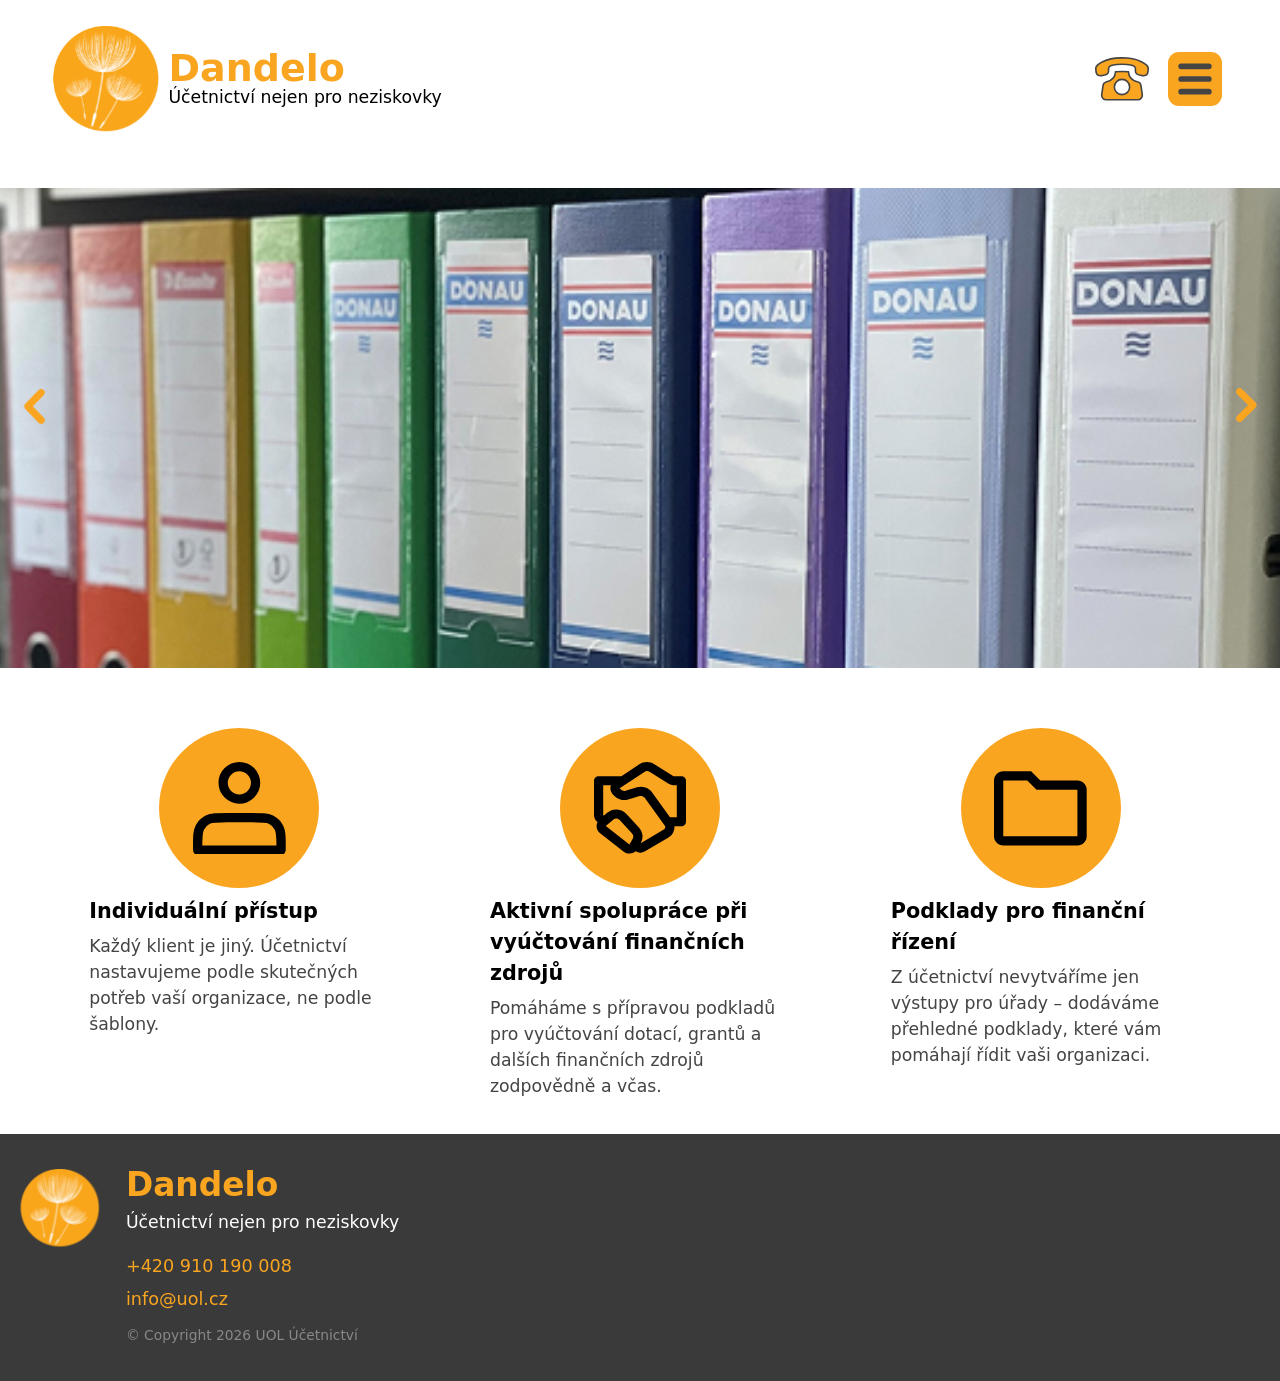
==== index.html @ 96628b31 "c" ====
<!DOCTYPE html>
<html lang="cs">

<head>
    <meta charset="UTF-8">
    <meta name="viewport" content="width=device-width, initial-scale=1.0">
    <title>Úvod | Dandelo</title>
    <link rel="icon" href="imige/dandelo V1 zluta RGB 1.svg" type="image/svg+xml">
    <link rel="stylesheet" href="https://cdn.jsdelivr.net/npm/swiper@11/swiper-bundle.min.css">
    <link rel="stylesheet" href="main.css">
</head>

<body>
    <header>
        <div class="hlavicka-vnitrni">
            <a class="logo-odkaz" href="index.html">
                <img src="imige/dandelo V1 zluta RGB 1.svg" class="logo" alt="Logo Dandelo" width="100" height="100">
                <div class="nazev-firmy">
                    <p class="nazev-hlavni">Dandelo</p>
                    <p>Účetnictví nejen pro neziskovky</p>
                </div>
            </a>
            <div class="hlavicka-ikony">
                <a href="kontakty.html">
                    <img class="ikona-btn" src="imige/telefon.svg" alt="Kontakt – telefon" width="55" height="55">
                </a>
                <button class="hamburger" id="menuBtn" aria-label="Otevřít menu">
                    <img class="ikona-btn" src="imige/Hamburger menu.svg" alt="" width="55" height="55">
                </button>
            </div>
        </div>
        <nav>
            <menu class="menu" id="menu">
                <li><a href="index.html">Úvod</a></li>
                <li><a href="o-nas.html">O nás</a></li>
                <li><a href="klienti.html">Klienti</a></li>
                <li><a href="kontakty.html">Kontakt</a></li>
            </menu>
        </nav>
    </header>

    <main>
        <h1 class="skryty">Dandelo – účetnictví pro neziskovky a firmy</h1>

        <div class="slider-obal">
            <div class="swiper">
                <div class="swiper-wrapper">
                    <div class="swiper-slide">
                        <img src="imige/Swiper/image_1.png" alt="Kancelář Dandelo" width="1200" height="600">
                    </div>
                    <div class="swiper-slide">
                        <img src="imige/Swiper/image_2.png" alt="Tým Dandelo při práci" width="1200" height="600">
                    </div>
                </div>
                <div class="swiper-button-prev">
                    <img src="imige/Swiper/Vector(10).svg" alt="Předchozí snímek" width="34" height="34">
                </div>
                <div class="swiper-button-next">
                    <img src="imige/Swiper/Vector(10).svg" alt="Další snímek" width="34" height="34">
                </div>
            </div>
        </div>

        <div class="cards">
            <div class="card">
                <div class="karta-ikona">
                    <svg width="179" height="179" viewBox="0 0 179 179" fill="none" xmlns="http://www.w3.org/2000/svg" aria-hidden="true">
                        <path d="M89.4445 71.5556C93.5556 71.5556 97.6264 70.7458 101.425 69.1726C105.223 67.5993 108.674 65.2934 111.581 62.3864C114.488 59.4794 116.794 56.0283 118.367 52.2301C119.94 48.432 120.75 44.3611 120.75 40.25C120.75 36.1389 119.94 32.0681 118.367 28.2699C116.794 24.4717 114.488 21.0206 111.581 18.1136C108.674 15.2067 105.223 12.9007 101.425 11.3275C97.6264 9.7542 93.5556 8.94446 89.4445 8.94446C81.1417 8.94446 73.179 12.2427 67.3081 18.1136C61.4372 23.9846 58.1389 31.9473 58.1389 40.25C58.1389 48.5528 61.4372 56.5155 67.3081 62.3864C73.179 68.2573 81.1417 71.5556 89.4445 71.5556ZM8.94446 164.578V169.944H169.944V164.578C169.944 144.542 169.944 134.524 166.045 126.868C162.615 120.136 157.142 114.663 150.41 111.233C142.753 107.333 132.736 107.333 112.7 107.333H66.1889C46.1533 107.333 36.1356 107.333 28.4791 111.233C21.7474 114.663 16.2743 120.136 12.8442 126.868C8.94446 134.524 8.94446 144.542 8.94446 164.578Z" stroke="black" stroke-width="17.8889" stroke-linecap="round" stroke-linejoin="round"/>
                    </svg>
                </div>
                <div>
                    <p>Individuální přístup</p>
                    <p>Každý klient je jiný. Účetnictví nastavujeme podle skutečných potřeb vaší organizace, ne podle šablony.</p>
                </div>
            </div>

            <div class="card">
                <div class="karta-ikona">
                    <img src="imige/potreseni_rukou.svg" alt="" width="114" height="114" aria-hidden="true">
                </div>
                <div>
                    <p>Aktivní spolupráce při vyúčtování finančních zdrojů</p>
                    <p>Pomáháme s přípravou podkladů pro vyúčtování dotací, grantů a dalších finančních zdrojů zodpovědně a včas.</p>
                </div>
            </div>

            <div class="card">
                <div class="karta-ikona">
                    <svg width="194" height="155" viewBox="0 0 194 155" fill="none" xmlns="http://www.w3.org/2000/svg" aria-hidden="true">
                        <path d="M19.375 155C14.0469 155 9.48729 153.104 5.69625 149.313C1.90521 145.522 0.00645833 140.96 0 135.625V19.375C0 14.0469 1.89875 9.48729 5.69625 5.69625C9.49375 1.90521 14.0533 0.00645833 19.375 0H77.5L96.875 19.375H174.375C179.703 19.375 184.266 21.2737 188.063 25.0712C191.861 28.8687 193.756 33.4283 193.75 38.75V135.625C193.75 140.953 191.854 145.516 188.063 149.313C184.272 153.111 179.71 155.006 174.375 155H19.375ZM19.375 135.625H174.375V38.75H88.8828L69.5078 19.375H19.375V135.625Z" fill="black"/>
                    </svg>
                </div>
                <div>
                    <p>Podklady pro finanční řízení</p>
                    <p>Z účetnictví nevytváříme jen výstupy pro úřady – dodáváme přehledné podklady, které vám pomáhají řídit vaši organizaci.</p>
                </div>
            </div>
        </div>
    </main>

    <footer>
        <div class="pata-vnitrni">
            <div class="pata-logo">
                <img src="imige/dandelo V1 zluta RGB 1.svg" alt="Logo Dandelo" width="120" height="120">
            </div>
            <div class="pata-info">
                <h3>Dandelo</h3>
                <p class="pata-podnadpis">Účetnictví nejen pro neziskovky</p>
                <div class="pata-kontakt">
                    <a href="tel:+420910190008">+420 910 190 008</a>
                    <a href="mailto:info@uol.cz">info@uol.cz</a>
                </div>
                <p class="pata-copyright">© Copyright 2026 UOL Účetnictví</p>
            </div>
        </div>
    </footer>

    <script src="https://cdn.jsdelivr.net/npm/swiper@11/swiper-bundle.min.js"></script>
    <script src="main.js"></script>
</body>

</html>
---- main.css ----
*, *::before, *::after {
    box-sizing: inherit;
}

html {
    box-sizing: content-box;
}

body {
    margin: 0;
    min-height: 100vh;
    display: flex;
    flex-direction: column;
}

img, svg {
    display: block;
    max-width: 100%;
}

h1, h2, h3, h4, p, ul, ol, figure, blockquote {
    margin: 0;
    padding: 0;
}

ul, ol {
    list-style: none;
}

a {
    text-decoration: none;
    color: inherit;
}

button {
    cursor: pointer;
    border: none;
    background: none;
    font: inherit;
}

:root {
    --oranzova: #FAA520;
    --oranzova-tmavsi: #e09418;
    --tmave-seda: #444;
    --cerna: #000;
    --bila: #fff;
}

html {
    font-family: system-ui, sans-serif;
    font-size: 1rem;
    line-height: 1.5;
}

main {
    flex: 1;
    padding-inline: 2rem;
}

header {
    padding: 0.75rem 1rem;
    background-color: var(--bila);
}

.hlavicka-vnitrni {
    display: flex;
    justify-content: space-between;
    align-items: center;
    gap: 1rem;
}

.logo-odkaz {
    display: flex;
    align-items: center;
    gap: 0.5rem;
}

.hlavicka-ikony {
    display: flex;
    align-items: center;
    gap: 0.75rem;
    flex-shrink: 0;
}

.hlavicka-ikony a {
    display: inline-block;
}

nav .menu {
    display: flex;
    flex-direction: column;
    list-style: none;
    padding: 0;
    background-color: var(--oranzova);
    margin-top: 0.75rem;
    border-radius: 0.5rem;
    overflow: hidden;
    max-height: 0;
    opacity: 0;
    transition: max-height 0.35s ease, opacity 0.3s ease;
}

nav .menu.otevrene {
    max-height: 300px;
    opacity: 1;
}

nav .menu li a {
    display: block;
    color: var(--bila);
    padding: 0.85rem 1.25rem;
    font-weight: bold;
    font-size: 1rem;
    border-bottom: 1px solid var(--oranzova-tmavsi);
    text-align: right;
    transition: background-color 0.2s;
}

nav .menu li:last-child a {
    border-bottom: none;
}

nav .menu li a:hover {
    background-color: var(--oranzova-tmavsi);
}

footer {
    background-color: #3a3a3a;
    padding: 2rem 1rem;
    margin-top: auto;
}

.pata-vnitrni {
    display: grid;
    grid-template-columns: 1fr;
    gap: 1.5rem;
    text-align: center;
    max-width: 1100px;
    margin: 0 auto;
}

@media (min-width: 640px) {
    .pata-vnitrni {
        grid-template-columns: auto 1fr;
        text-align: left;
    }
}

.logo {
    width: 55px;
    height: auto;
    flex-shrink: 0;
}

.nazev-firmy {
    color: var(--cerna);
}

.nazev-hlavni {
    color: var(--oranzova);
    font-weight: bold;
    font-size: 1.4rem;
    line-height: 1;
}

.nazev-firmy p:last-child {
    font-size: 0.7rem;
    line-height: 1.2;
}

.hamburger {
    display: flex;
    align-items: center;
    cursor: pointer;
}

.ikona-btn {
    width: 38px;
    height: auto;
}

.slider-obal {
    margin-bottom: 2.5rem;
    margin-inline: -2rem;
    overflow: hidden;
}

.swiper {
    position: relative;
    width: 100%;
    height: 220px;
    overflow: hidden;
}

.swiper-wrapper {
    display: flex;
    height: 100%;
}

.swiper-slide {
    flex-shrink: 0;
    width: 100%;
    height: 100%;
    overflow: hidden;
}

.swiper-slide img {
    width: 100%;
    height: 100%;
    object-fit: cover;
    display: block;
    margin: 0;
    padding: 0;
}

.swiper-button-prev,
.swiper-button-next {
    position: absolute;
    top: 50%;
    z-index: 10;
    padding: 0.4rem;
    cursor: pointer;
    transform: translateY(-50%);
}

.swiper-button-prev {
    left: 0.75rem;
    transform: translateY(-50%) rotateZ(180deg);
}

.swiper-button-next {
    right: 0.75rem;
}

.swiper-button-prev::after,
.swiper-button-next::after {
    display: none;
}

.swiper-button-prev img,
.swiper-button-next img {
    width: 22px;
    height: auto;
    display: block;
}

.swiper-pagination {
    display: none;
}

.cards {
    display: grid;
    grid-template-columns: 1fr;
    gap: 1.5rem;
    padding: 1rem;
    max-width: 1100px;
    margin: 0 auto;
}

.card {
    display: flex;
    flex-direction: column;
    align-items: center;
}

.karta-ikona {
    width: 120px;
    height: 120px;
    background-color: var(--oranzova);
    border-radius: 50%;
    display: flex;
    align-items: center;
    justify-content: center;
    margin-bottom: -0.75rem;
    position: relative;
    z-index: 2;
    flex-shrink: 0;
    animation: vyskoc 0.5s ease both;
}

.karta-ikona svg {
    width: 58%;
    height: 58%;
    object-fit: contain;
}

.karta-ikona img {
    width: 58%;
    height: 58%;
    object-fit: contain;
}

.card > div:last-child {
    padding: 1.2rem 1rem 1rem;
    max-width: 300px;
}

.card > div:last-child p:first-child {
    font-weight: 700;
    font-size: 1.05rem;
    margin-bottom: 0.4rem;
}

.card > div:last-child p:last-child {
    color: var(--tmave-seda);
    font-size: 0.95rem;
    line-height: 1.5;
}

.onas-sekce {
    display: grid;
    grid-template-columns: 1fr;
    gap: 2.5rem;
    padding: 2rem 1rem;
    max-width: 1100px;
    margin: 0 auto;
}

.onas-polozka {
    display: flex;
    flex-direction: column;
    align-items: center;
    text-align: center;
}

.onas-ikona {
    width: 130px;
    height: 130px;
    background-color: var(--oranzova);
    border-radius: 50%;
    display: flex;
    align-items: center;
    justify-content: center;
    margin-bottom: 1.25rem;
    flex-shrink: 0;
    transition: transform 0.35s ease;
}

.onas-ikona img {
    width: 62%;
    height: 62%;
    object-fit: contain;
}

.onas-polozka:hover .onas-ikona {
    transform: rotate(8deg) scale(1.07);
}

.onas-polozka h3 {
    font-size: 1.1rem;
    font-weight: 700;
    margin-bottom: 0.6rem;
    line-height: 1.35;
}

.onas-polozka h2 {
    font-size: 1.1rem;
    font-weight: 700;
    margin-bottom: 0.6rem;
    line-height: 1.35;
}

.onas-polozka p {
    color: var(--tmave-seda);
    font-size: 0.95rem;
    line-height: 1.6;
    max-width: 440px;
}

.kontakt-obal {
    padding: 2rem 1rem;
    max-width: 1100px;
    margin: 0 auto;
}

.kontakt-mriezka {
    display: grid;
    grid-template-columns: 1fr;
    gap: 2.5rem;
    margin-bottom: 4rem;
}

.kontakt-karta {
    display: flex;
    flex-direction: column;
    align-items: center;
    text-align: center;
    padding: 1.5rem 1rem;
}

.karta-foto img {
    width: 170px;
    height: 170px;
    object-fit: cover;
    margin-bottom: 1.25rem;
    border-radius: 50%;
}

.karta-text h2 {
    font-size: 1.25rem;
    font-weight: 700;
    margin-bottom: 0.3rem;
}

.karta-pozice {
    color: var(--tmave-seda);
    font-size: 0.95rem;
    font-weight: 600;
    margin-bottom: 1rem;
}

.karta-kontakt {
    display: flex;
    flex-direction: column;
    gap: 0.5rem;
}

.karta-kontakt a {
    display: inline-block;
    font-size: 1rem;
    word-break: break-word;
    color: var(--cerna);
}

.karta-kontakt a:hover {
    color: var(--oranzova);
}

.formular-sekce {
    max-width: 640px;
    margin: 0 auto;
    padding: 0 0.5rem;
}

.formular-sekce h2 {
    font-size: 1.5rem;
    font-weight: 700;
    margin-bottom: 1.5rem;
    text-align: center;
}

.formular {
    display: grid;
    gap: 1.25rem;
}

.formular label {
    display: block;
    font-size: 0.95rem;
    font-weight: 600;
    color: var(--tmave-seda);
    margin-bottom: 0.35rem;
}

.formular input,
.formular textarea {
    padding: 0.85rem 1rem;
    border: 1px solid #ccc;
    border-radius: 4px;
    font-size: 1rem;
    font-family: inherit;
    background-color: #fafafa;
    display: block;
    min-width: 0;
    width: 100%;
}

.formular input:focus,
.formular textarea:focus {
    outline: 2px solid var(--oranzova);
    border-color: var(--oranzova);
}

.formular textarea {
    height: 150px;
    resize: vertical;
}

.formular .btn-odeslat {
    display: inline-block;
    background-color: var(--oranzova);
    color: var(--bila);
    padding: 0.9rem 2.25rem;
    font-size: 1.05rem;
    font-weight: bold;
    border-radius: 4px;
    border: none;
    cursor: pointer;
    transition: background-color 0.2s;
}

.formular .btn-odeslat:hover {
    background-color: var(--oranzova-tmavsi);
}

.pata-logo img {
    width: 80px;
    height: auto;
    margin: 0 auto;
}

@media (min-width: 640px) {
    .pata-logo img {
        margin: 0;
    }
}

.pata-info h3 {
    color: var(--oranzova);
    font-size: 1.6rem;
    font-weight: bold;
    line-height: 1;
}

.pata-podnadpis {
    color: var(--bila);
    font-size: 0.9rem;
    margin: 0.5rem 0 1rem;
}

.pata-kontakt {
    display: flex;
    flex-direction: column;
    gap: 0.35rem;
    margin-bottom: 0.75rem;
}

.pata-kontakt a {
    display: inline-block;
    color: var(--oranzova);
    font-size: 0.95rem;
    font-weight: 500;
}

.pata-kontakt a:hover {
    opacity: 0.8;
}

.pata-copyright {
    color: #888;
    font-size: 0.8rem;
}

.chyba-obal {
    min-height: 100%;
    display: flex;
    align-items: center;
    justify-content: center;
}

.chyba-box {
    background-color: var(--oranzova);
    display: flex;
    align-items: center;
    justify-content: center;
    padding: 4rem 2rem;
    width: 100%;
    min-height: 100%;
}

.chyba-kod {
    color: var(--bila);
    font-size: clamp(3rem, 15vw, 8rem);
    font-weight: 700;
    line-height: 1;
}

@media (min-width: 480px) {
    .logo { width: 70px; }
    .nazev-hlavni { font-size: 1.8rem; }
    .nazev-firmy p:last-child { font-size: 0.85rem; }
    .ikona-btn { width: 46px; }
    .swiper { height: 280px; }
}

@media (min-width: 700px) {
    header { padding: 1.25rem 2rem; }
    .logo { width: 90px; }
    .nazev-hlavni { font-size: 2.2rem; }
    .nazev-firmy p:last-child { font-size: 1rem; }
    .swiper { height: 360px; }
    .cards { grid-template-columns: repeat(auto-fit, minmax(240px, 1fr)); }
    .karta-ikona { width: 140px; height: 140px; }
    .onas-sekce { grid-template-columns: repeat(3, 1fr); }
    .onas-ikona { width: 150px; height: 150px; }
    .kontakt-mriezka { grid-template-columns: repeat(3, 1fr); gap: 1.5rem; }
    .karta-foto img { width: 150px; height: 150px; }
}

@media (min-width: 1000px) {
    html { font-size: 1.08rem; }
    header { padding: 1.5rem 3rem; }
    .logo { width: 108px; }
    .ikona-btn { width: 54px; }
    nav .menu li a { font-size: 1.1rem; padding: 1rem 1.35rem; }
    .swiper { height: 480px; }
    .cards, .onas-sekce, .kontakt-obal, .pata-vnitrni { max-width: 1240px; }
    .karta-ikona { width: 160px; height: 160px; }
    .onas-ikona { width: 170px; height: 170px; }
    .onas-polozka h2 { font-size: 1.25rem; }
    .onas-polozka p { font-size: 1.02rem; }
    .card > div:last-child p:first-child { font-size: 1.2rem; }
    .card > div:last-child p:last-child { font-size: 1rem; }
    .pata-info h3 { font-size: 1.9rem; }
    .pata-podnadpis { font-size: 1rem; }
    .pata-kontakt a { font-size: 1.02rem; }
}

@keyframes vyskoc {
    from { opacity: 0; transform: translateY(20px); }
    to { opacity: 1; transform: translateY(0); }
}

.card:nth-child(1) .karta-ikona { animation-delay: 0.05s; }
.card:nth-child(2) .karta-ikona { animation-delay: 0.15s; }
.card:nth-child(3) .karta-ikona { animation-delay: 0.25s; }

.skryty {
    position: absolute;
    width: 1px;
    height: 1px;
    padding: 0;
    margin: -1px;
    overflow: hidden;
    clip: rect(0,0,0,0);
    white-space: nowrap;
    border: 0;
}
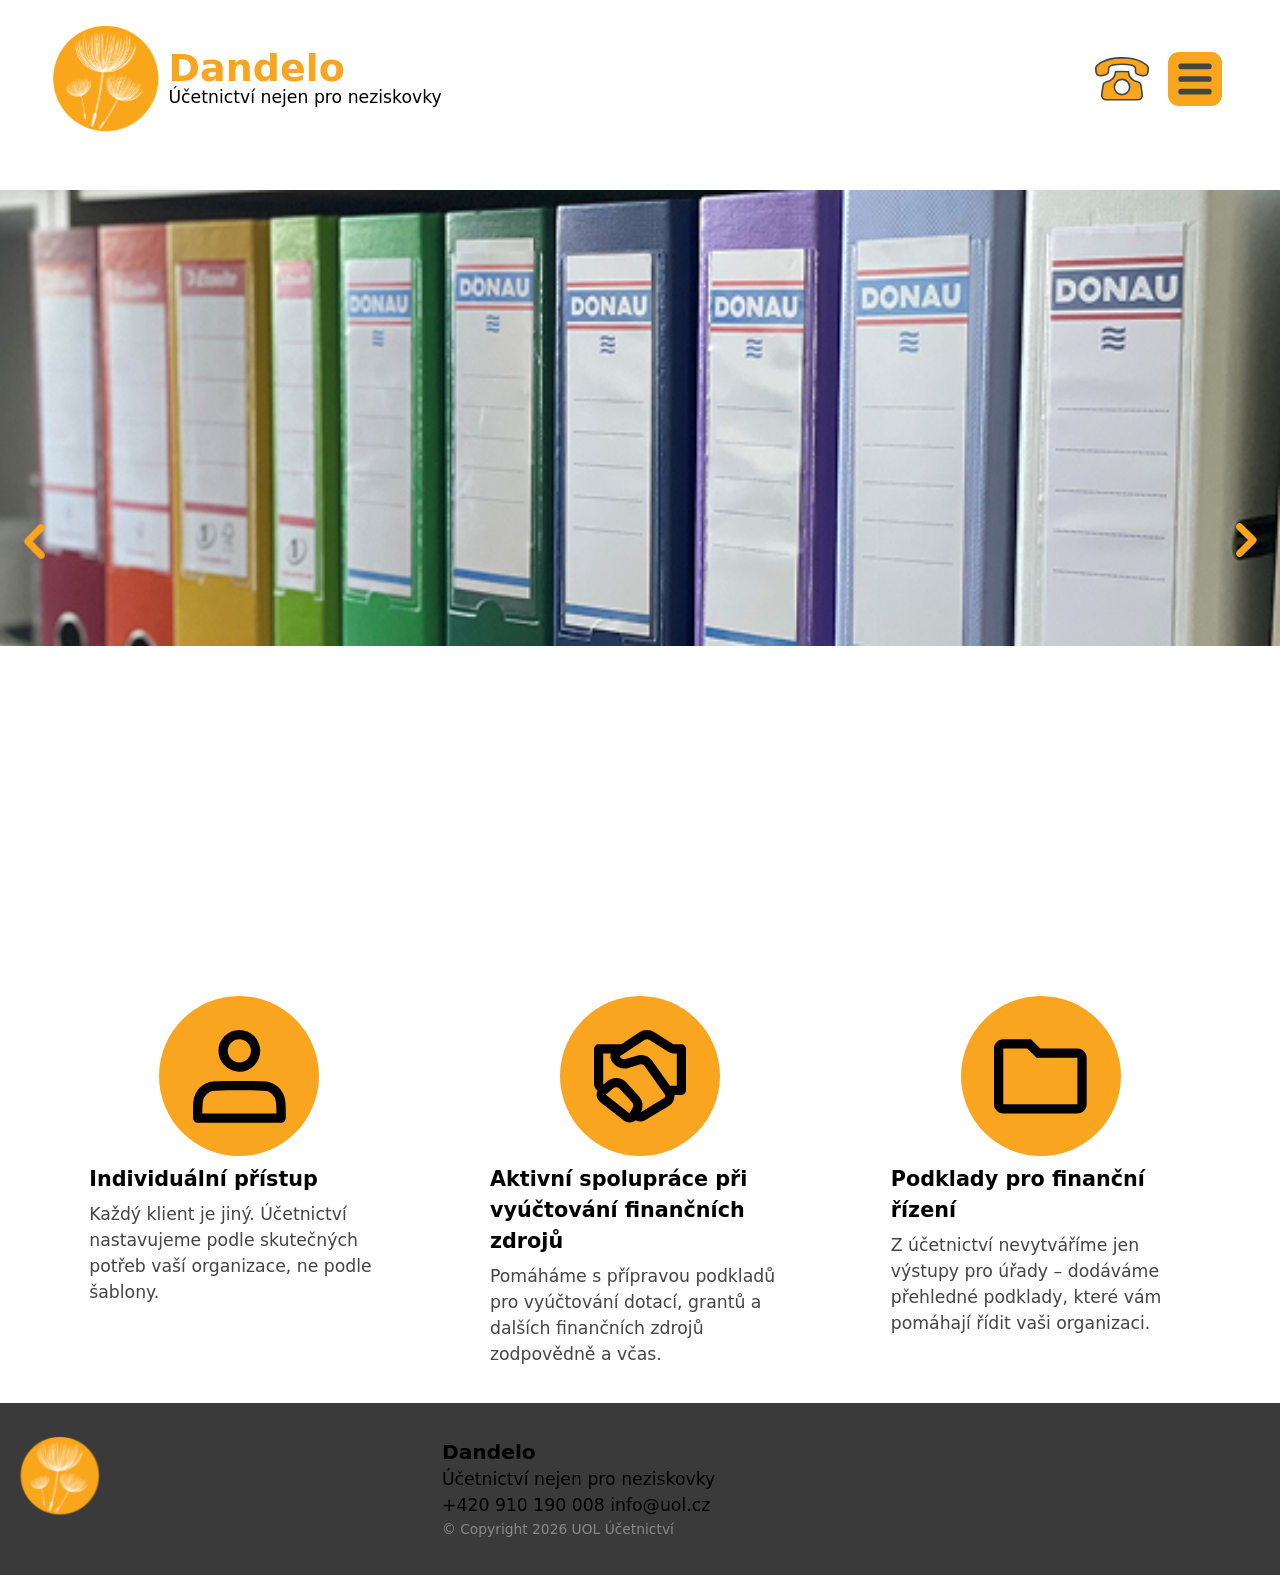
==== commit 668923f9: "konecne" ====
--- a/index.html
+++ b/index.html
@@ -5,7 +5,11 @@
     <meta charset="UTF-8">
     <meta name="viewport" content="width=device-width, initial-scale=1.0">
     <title>Úvod | Dandelo</title>
-    <link rel="icon" href="imige/dandelo V1 zluta RGB 1.svg" type="image/svg+xml">
+    <link rel="icon" type="image/avif" href="imige/dandelo%20V1%20zluta%20bez%20nazvu.avif" />
+    <link rel="shortcut icon" href="imige/dandelo%20V1%20zluta%20bez%20nazvu.avif" />
+    <link rel="apple-touch-icon" sizes="180x180" href="imige/favicon/apple-touch-icon.png" />
+    <meta name="apple-mobile-web-app-title" content="MyWebSite" />
+    <link rel="manifest" href="imige/favicon/site.webmanifest" />
     <link rel="stylesheet" href="https://cdn.jsdelivr.net/npm/swiper@11/swiper-bundle.min.css">
     <link rel="stylesheet" href="main.css">
 </head>
--- a/main.css
+++ b/main.css
@@ -90,14 +90,15 @@
 nav .menu {
     display: flex;
     flex-direction: column;
+    gap: 0;
     list-style: none;
     padding: 0;
-    background-color: var(--oranzova);
     margin-top: 0.75rem;
-    border-radius: 0.5rem;
     overflow: hidden;
     max-height: 0;
     opacity: 0;
+    border: 1px solid var(--cerna);
+    border-radius: 0.5rem;
     transition: max-height 0.35s ease, opacity 0.3s ease;
 }
 
@@ -106,19 +107,19 @@
     opacity: 1;
 }
 
+nav .menu li + li {
+    border-top: 1px solid var(--cerna);
+}
+
 nav .menu li a {
     display: block;
-    color: var(--bila);
+    color: var(--cerna);
+    background-color: var(--oranzova);
     padding: 0.85rem 1.25rem;
     font-weight: bold;
     font-size: 1rem;
-    border-bottom: 1px solid var(--oranzova-tmavsi);
     text-align: right;
     transition: background-color 0.2s;
-}
-
-nav .menu li:last-child a {
-    border-bottom: none;
 }
 
 nav .menu li a:hover {
@@ -142,8 +143,15 @@
 
 @media (min-width: 640px) {
     .pata-vnitrni {
-        grid-template-columns: auto 1fr;
+        grid-template-columns: repeat(3, 1fr);
         text-align: left;
+        align-items: start;
+        row-gap: 0.75rem;
+    }
+
+    .pata-vnitrni .pata-copyright {
+        grid-column: 1;
+        grid-row: 2;
     }
 }
 
@@ -189,8 +197,11 @@
 .swiper {
     position: relative;
     width: 100%;
+    overflow: hidden;
+}
+
+.slider-hlavni {
     height: 220px;
-    overflow: hidden;
 }
 
 .swiper-wrapper {
@@ -249,6 +260,38 @@
     display: none;
 }
 
+.sekce-nadpis {
+    text-align: center;
+    padding: 2rem 1rem 0;
+    max-width: 1100px;
+    margin: 0 auto;
+}
+
+.sekce-nadpis h2 {
+    font-size: 1.8rem;
+    font-weight: 700;
+    line-height: 1.2;
+}
+
+.nadpis-verzalky {
+    text-transform: uppercase;
+    letter-spacing: 0.04em;
+}
+
+.sekce-linka {
+    width: 80px;
+    height: 4px;
+    background-color: var(--oranzova);
+    border: none;
+    border-radius: 2px;
+    margin: 0.9rem auto;
+}
+
+.sekce-podnadpis {
+    color: var(--tmave-seda);
+    font-size: 1rem;
+}
+
 .cards {
     display: grid;
     grid-template-columns: 1fr;
@@ -347,14 +390,7 @@
     transform: rotate(8deg) scale(1.07);
 }
 
-.onas-polozka h3 {
-    font-size: 1.1rem;
-    font-weight: 700;
-    margin-bottom: 0.6rem;
-    line-height: 1.35;
-}
-
-.onas-polozka h2 {
+.onas-uvod {
     font-size: 1.1rem;
     font-weight: 700;
     margin-bottom: 0.6rem;
@@ -366,6 +402,89 @@
     font-size: 0.95rem;
     line-height: 1.6;
     max-width: 440px;
+}
+
+.statistika {
+    text-align: center;
+    color: var(--tmave-seda);
+    padding: 2rem 1rem;
+}
+
+.statistika-uvod {
+    font-size: 1.1rem;
+    font-weight: 700;
+}
+
+.statistika-cislo {
+    font-size: clamp(3rem, 14vw, 6rem);
+    font-weight: 700;
+    line-height: 1.1;
+}
+
+.statistika-popis {
+    font-size: 1.4rem;
+    font-weight: 700;
+}
+
+.mapa-sekce {
+    max-width: 1100px;
+    margin: 0 auto;
+    padding: 1rem;
+}
+
+.mapa-sekce img {
+    width: 100%;
+    height: auto;
+    margin: 0 auto;
+}
+
+.reference-sekce {
+    position: relative;
+    max-width: 1100px;
+    margin: 0 auto;
+    padding: 2rem 2.5rem 3rem;
+}
+
+.slider-reference .swiper-slide {
+    height: auto;
+}
+
+.reference-sekce .swiper-button-prev {
+    left: 0;
+}
+
+.reference-sekce .swiper-button-next {
+    right: 0;
+}
+
+.reference-karta {
+    display: flex;
+    flex-direction: column;
+    align-items: center;
+    text-align: center;
+    padding: 1rem;
+}
+
+.reference-logo {
+    height: 100px;
+    display: flex;
+    align-items: center;
+    justify-content: center;
+    margin-bottom: 1.25rem;
+}
+
+.reference-logo img {
+    width: auto;
+    height: auto;
+    max-height: 100px;
+    object-fit: contain;
+}
+
+.reference-text {
+    color: var(--tmave-seda);
+    font-size: 0.95rem;
+    font-weight: 700;
+    line-height: 1.6;
 }
 
 .kontakt-obal {
@@ -478,11 +597,12 @@
 }
 
 .formular .btn-odeslat {
-    display: inline-block;
+    display: block;
+    width: 100%;
     background-color: var(--oranzova);
     color: var(--bila);
-    padding: 0.9rem 2.25rem;
-    font-size: 1.05rem;
+    padding: 1rem 1.25rem;
+    font-size: 1.15rem;
     font-weight: bold;
     border-radius: 4px;
     border: none;
@@ -494,47 +614,63 @@
     background-color: var(--oranzova-tmavsi);
 }
 
+.pata-znacka {
+    display: flex;
+    align-items: center;
+    justify-content: center;
+    gap: 0.75rem;
+}
+
+@media (min-width: 640px) {
+    .pata-znacka {
+        justify-content: flex-start;
+    }
+}
+
 .pata-logo img {
     width: 80px;
     height: auto;
-    margin: 0 auto;
-}
-
-@media (min-width: 640px) {
-    .pata-logo img {
-        margin: 0;
-    }
-}
-
-.pata-info h3 {
+}
+
+.pata-nazev {
     color: var(--oranzova);
     font-size: 1.6rem;
     font-weight: bold;
     line-height: 1;
 }
 
-.pata-podnadpis {
+.pata-nadpis {
+    display: table;
     color: var(--bila);
-    font-size: 0.9rem;
-    margin: 0.5rem 0 1rem;
-}
-
-.pata-kontakt {
-    display: flex;
-    flex-direction: column;
-    gap: 0.35rem;
-    margin-bottom: 0.75rem;
-}
-
-.pata-kontakt a {
+    font-size: 1.05rem;
+    font-weight: bold;
+    border-bottom: 2px solid var(--oranzova);
+    padding-bottom: 0.3rem;
+    margin: 0 auto 0.75rem;
+}
+
+@media (min-width: 640px) {
+    .pata-nadpis {
+        margin-inline: 0;
+    }
+}
+
+.pata-email {
     display: inline-block;
     color: var(--oranzova);
     font-size: 0.95rem;
     font-weight: 500;
-}
-
-.pata-kontakt a:hover {
+    margin-bottom: 0.5rem;
+}
+
+.pata-email:hover {
     opacity: 0.8;
+}
+
+.pata-radek {
+    color: #888;
+    font-size: 0.8rem;
+    line-height: 1.5;
 }
 
 .pata-copyright {
@@ -543,20 +679,22 @@
 }
 
 .chyba-obal {
-    min-height: 100%;
     display: flex;
     align-items: center;
     justify-content: center;
+    margin-inline: -2rem;
+    margin-bottom: 2rem;
 }
 
 .chyba-box {
     background-color: var(--oranzova);
     display: flex;
+    flex-direction: column;
     align-items: center;
     justify-content: center;
+    text-align: center;
     padding: 4rem 2rem;
     width: 100%;
-    min-height: 100%;
 }
 
 .chyba-kod {
@@ -564,6 +702,15 @@
     font-size: clamp(3rem, 15vw, 8rem);
     font-weight: 700;
     line-height: 1;
+}
+
+.chyba-text {
+    color: var(--bila);
+    font-size: 1.05rem;
+    font-weight: 700;
+    line-height: 1.5;
+    max-width: 520px;
+    margin-top: 1rem;
 }
 
 @media (min-width: 480px) {
@@ -571,7 +718,7 @@
     .nazev-hlavni { font-size: 1.8rem; }
     .nazev-firmy p:last-child { font-size: 0.85rem; }
     .ikona-btn { width: 46px; }
-    .swiper { height: 280px; }
+    .slider-hlavni { height: 280px; }
 }
 
 @media (min-width: 700px) {
@@ -579,10 +726,11 @@
     .logo { width: 90px; }
     .nazev-hlavni { font-size: 2.2rem; }
     .nazev-firmy p:last-child { font-size: 1rem; }
-    .swiper { height: 360px; }
+    .slider-hlavni { height: 360px; }
     .cards { grid-template-columns: repeat(auto-fit, minmax(240px, 1fr)); }
     .karta-ikona { width: 140px; height: 140px; }
     .onas-sekce { grid-template-columns: repeat(3, 1fr); }
+    .onas-polozka { text-align: left; }
     .onas-ikona { width: 150px; height: 150px; }
     .kontakt-mriezka { grid-template-columns: repeat(3, 1fr); gap: 1.5rem; }
     .karta-foto img { width: 150px; height: 150px; }
@@ -594,17 +742,23 @@
     .logo { width: 108px; }
     .ikona-btn { width: 54px; }
     nav .menu li a { font-size: 1.1rem; padding: 1rem 1.35rem; }
-    .swiper { height: 480px; }
+    .slider-hlavni { height: 480px; }
     .cards, .onas-sekce, .kontakt-obal, .pata-vnitrni { max-width: 1240px; }
+    .sekce-nadpis, .mapa-sekce, .reference-sekce { max-width: 1240px; }
     .karta-ikona { width: 160px; height: 160px; }
     .onas-ikona { width: 170px; height: 170px; }
-    .onas-polozka h2 { font-size: 1.25rem; }
+    .onas-uvod { font-size: 1.25rem; }
     .onas-polozka p { font-size: 1.02rem; }
+    .sekce-nadpis h2 { font-size: 2.2rem; }
+    .sekce-podnadpis { font-size: 1.1rem; }
+    .statistika-popis { font-size: 1.6rem; }
+    .reference-text { font-size: 1rem; }
     .card > div:last-child p:first-child { font-size: 1.2rem; }
     .card > div:last-child p:last-child { font-size: 1rem; }
-    .pata-info h3 { font-size: 1.9rem; }
-    .pata-podnadpis { font-size: 1rem; }
-    .pata-kontakt a { font-size: 1.02rem; }
+    .pata-nazev { font-size: 1.9rem; }
+    .pata-nadpis { font-size: 1.15rem; }
+    .pata-email { font-size: 1.02rem; }
+    .pata-radek { font-size: 0.85rem; }
 }
 
 @keyframes vyskoc {
@@ -626,4 +780,4 @@
     clip: rect(0,0,0,0);
     white-space: nowrap;
     border: 0;
-}
+}
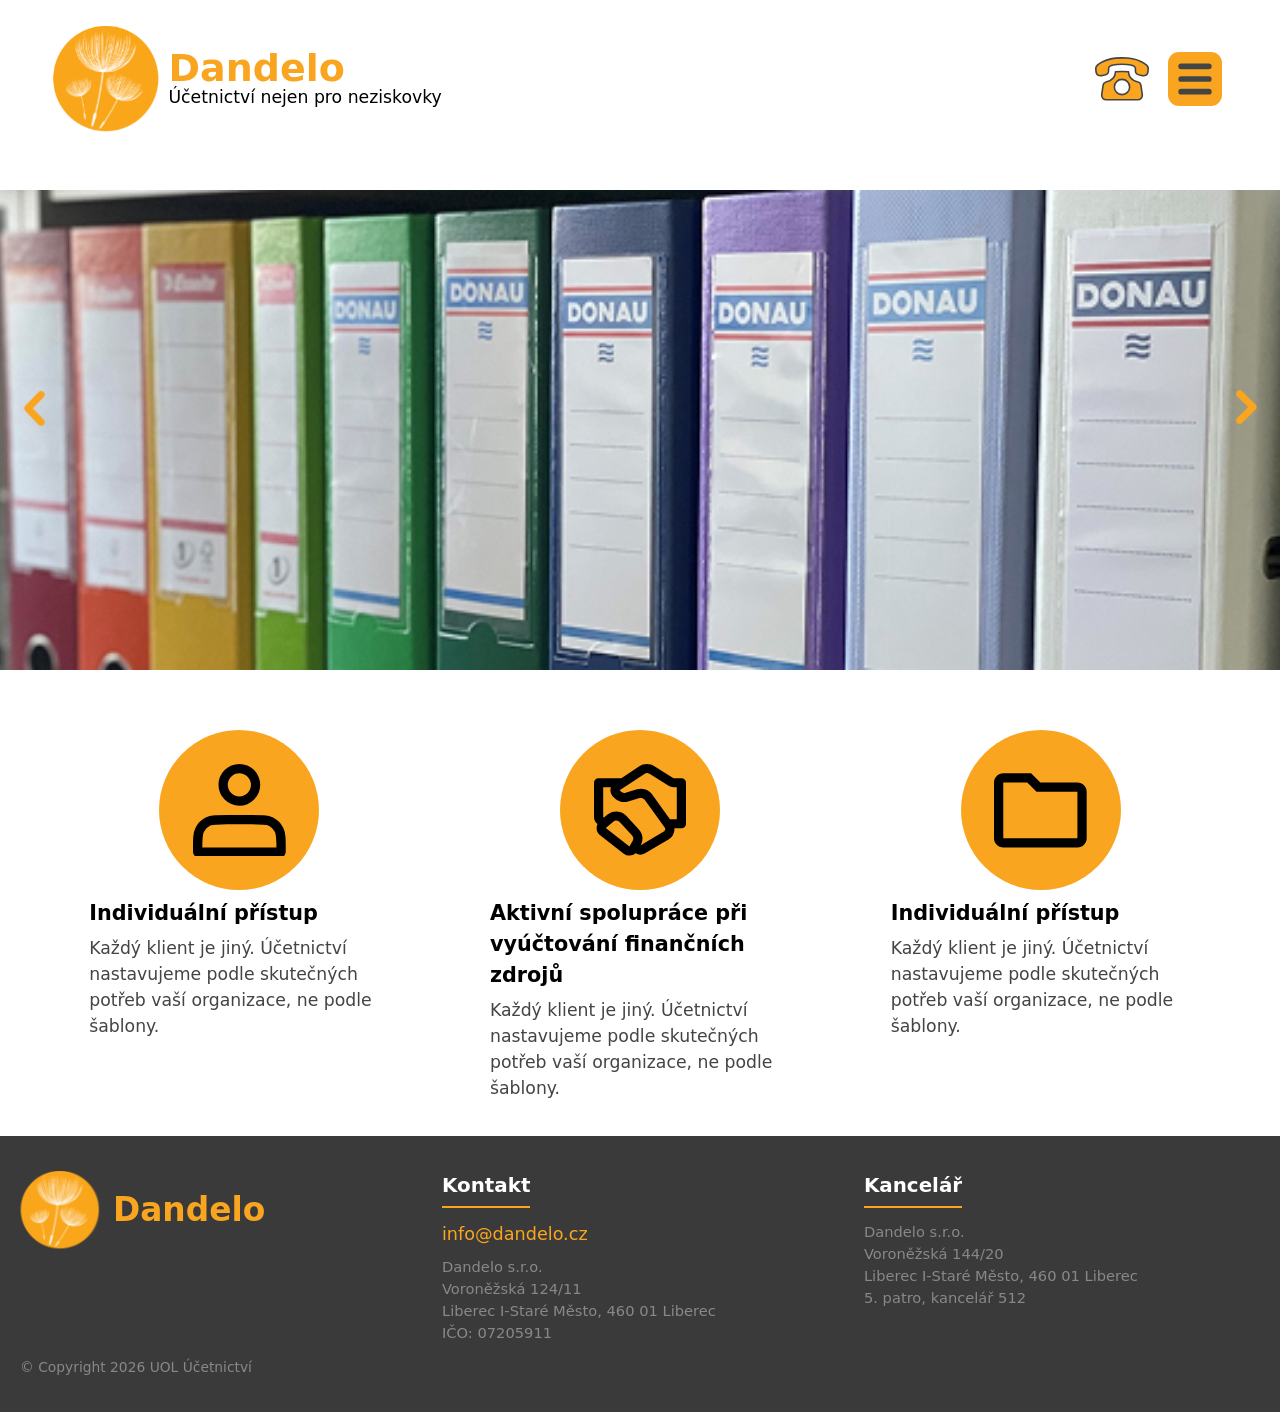
==== commit 19e5e326: "Add files via upload" ====
--- a/index.html
+++ b/index.html
@@ -1,127 +1,138 @@
-<!DOCTYPE html>
-<html lang="cs">
-
-<head>
-    <meta charset="UTF-8">
-    <meta name="viewport" content="width=device-width, initial-scale=1.0">
-    <title>Úvod | Dandelo</title>
-    <link rel="icon" type="image/avif" href="imige/dandelo%20V1%20zluta%20bez%20nazvu.avif" />
-    <link rel="shortcut icon" href="imige/dandelo%20V1%20zluta%20bez%20nazvu.avif" />
-    <link rel="apple-touch-icon" sizes="180x180" href="imige/favicon/apple-touch-icon.png" />
-    <meta name="apple-mobile-web-app-title" content="MyWebSite" />
-    <link rel="manifest" href="imige/favicon/site.webmanifest" />
-    <link rel="stylesheet" href="https://cdn.jsdelivr.net/npm/swiper@11/swiper-bundle.min.css">
-    <link rel="stylesheet" href="main.css">
-</head>
-
-<body>
-    <header>
-        <div class="hlavicka-vnitrni">
-            <a class="logo-odkaz" href="index.html">
-                <img src="imige/dandelo V1 zluta RGB 1.svg" class="logo" alt="Logo Dandelo" width="100" height="100">
-                <div class="nazev-firmy">
-                    <p class="nazev-hlavni">Dandelo</p>
-                    <p>Účetnictví nejen pro neziskovky</p>
-                </div>
-            </a>
-            <div class="hlavicka-ikony">
-                <a href="kontakty.html">
-                    <img class="ikona-btn" src="imige/telefon.svg" alt="Kontakt – telefon" width="55" height="55">
-                </a>
-                <button class="hamburger" id="menuBtn" aria-label="Otevřít menu">
-                    <img class="ikona-btn" src="imige/Hamburger menu.svg" alt="" width="55" height="55">
-                </button>
-            </div>
-        </div>
-        <nav>
-            <menu class="menu" id="menu">
-                <li><a href="index.html">Úvod</a></li>
-                <li><a href="o-nas.html">O nás</a></li>
-                <li><a href="klienti.html">Klienti</a></li>
-                <li><a href="kontakty.html">Kontakt</a></li>
-            </menu>
-        </nav>
-    </header>
-
-    <main>
-        <h1 class="skryty">Dandelo – účetnictví pro neziskovky a firmy</h1>
-
-        <div class="slider-obal">
-            <div class="swiper">
-                <div class="swiper-wrapper">
-                    <div class="swiper-slide">
-                        <img src="imige/Swiper/image_1.png" alt="Kancelář Dandelo" width="1200" height="600">
-                    </div>
-                    <div class="swiper-slide">
-                        <img src="imige/Swiper/image_2.png" alt="Tým Dandelo při práci" width="1200" height="600">
-                    </div>
-                </div>
-                <div class="swiper-button-prev">
-                    <img src="imige/Swiper/Vector(10).svg" alt="Předchozí snímek" width="34" height="34">
-                </div>
-                <div class="swiper-button-next">
-                    <img src="imige/Swiper/Vector(10).svg" alt="Další snímek" width="34" height="34">
-                </div>
-            </div>
-        </div>
-
-        <div class="cards">
-            <div class="card">
-                <div class="karta-ikona">
-                    <svg width="179" height="179" viewBox="0 0 179 179" fill="none" xmlns="http://www.w3.org/2000/svg" aria-hidden="true">
-                        <path d="M89.4445 71.5556C93.5556 71.5556 97.6264 70.7458 101.425 69.1726C105.223 67.5993 108.674 65.2934 111.581 62.3864C114.488 59.4794 116.794 56.0283 118.367 52.2301C119.94 48.432 120.75 44.3611 120.75 40.25C120.75 36.1389 119.94 32.0681 118.367 28.2699C116.794 24.4717 114.488 21.0206 111.581 18.1136C108.674 15.2067 105.223 12.9007 101.425 11.3275C97.6264 9.7542 93.5556 8.94446 89.4445 8.94446C81.1417 8.94446 73.179 12.2427 67.3081 18.1136C61.4372 23.9846 58.1389 31.9473 58.1389 40.25C58.1389 48.5528 61.4372 56.5155 67.3081 62.3864C73.179 68.2573 81.1417 71.5556 89.4445 71.5556ZM8.94446 164.578V169.944H169.944V164.578C169.944 144.542 169.944 134.524 166.045 126.868C162.615 120.136 157.142 114.663 150.41 111.233C142.753 107.333 132.736 107.333 112.7 107.333H66.1889C46.1533 107.333 36.1356 107.333 28.4791 111.233C21.7474 114.663 16.2743 120.136 12.8442 126.868C8.94446 134.524 8.94446 144.542 8.94446 164.578Z" stroke="black" stroke-width="17.8889" stroke-linecap="round" stroke-linejoin="round"/>
-                    </svg>
-                </div>
-                <div>
-                    <p>Individuální přístup</p>
-                    <p>Každý klient je jiný. Účetnictví nastavujeme podle skutečných potřeb vaší organizace, ne podle šablony.</p>
-                </div>
-            </div>
-
-            <div class="card">
-                <div class="karta-ikona">
-                    <img src="imige/potreseni_rukou.svg" alt="" width="114" height="114" aria-hidden="true">
-                </div>
-                <div>
-                    <p>Aktivní spolupráce při vyúčtování finančních zdrojů</p>
-                    <p>Pomáháme s přípravou podkladů pro vyúčtování dotací, grantů a dalších finančních zdrojů zodpovědně a včas.</p>
-                </div>
-            </div>
-
-            <div class="card">
-                <div class="karta-ikona">
-                    <svg width="194" height="155" viewBox="0 0 194 155" fill="none" xmlns="http://www.w3.org/2000/svg" aria-hidden="true">
-                        <path d="M19.375 155C14.0469 155 9.48729 153.104 5.69625 149.313C1.90521 145.522 0.00645833 140.96 0 135.625V19.375C0 14.0469 1.89875 9.48729 5.69625 5.69625C9.49375 1.90521 14.0533 0.00645833 19.375 0H77.5L96.875 19.375H174.375C179.703 19.375 184.266 21.2737 188.063 25.0712C191.861 28.8687 193.756 33.4283 193.75 38.75V135.625C193.75 140.953 191.854 145.516 188.063 149.313C184.272 153.111 179.71 155.006 174.375 155H19.375ZM19.375 135.625H174.375V38.75H88.8828L69.5078 19.375H19.375V135.625Z" fill="black"/>
-                    </svg>
-                </div>
-                <div>
-                    <p>Podklady pro finanční řízení</p>
-                    <p>Z účetnictví nevytváříme jen výstupy pro úřady – dodáváme přehledné podklady, které vám pomáhají řídit vaši organizaci.</p>
-                </div>
-            </div>
-        </div>
-    </main>
-
-    <footer>
-        <div class="pata-vnitrni">
-            <div class="pata-logo">
-                <img src="imige/dandelo V1 zluta RGB 1.svg" alt="Logo Dandelo" width="120" height="120">
-            </div>
-            <div class="pata-info">
-                <h3>Dandelo</h3>
-                <p class="pata-podnadpis">Účetnictví nejen pro neziskovky</p>
-                <div class="pata-kontakt">
-                    <a href="tel:+420910190008">+420 910 190 008</a>
-                    <a href="mailto:info@uol.cz">info@uol.cz</a>
-                </div>
-                <p class="pata-copyright">© Copyright 2026 UOL Účetnictví</p>
-            </div>
-        </div>
-    </footer>
-
-    <script src="https://cdn.jsdelivr.net/npm/swiper@11/swiper-bundle.min.js"></script>
-    <script src="main.js"></script>
-</body>
-
-</html>
-
+<!DOCTYPE html>
+<html lang="cs">
+
+<head>
+    <meta charset="UTF-8">
+    <meta name="viewport" content="width=device-width, initial-scale=1.0">
+    <title>Úvod | Dandelo</title>
+    <link rel="icon" type="image/png" href="imige/favicon/favicon-96x96.png" sizes="96x96" />
+    <link rel="icon" type="image/svg+xml" href="imige/favicon/favicon.svg" />
+    <link rel="shortcut icon" href="imige/favicon/favicon.ico" />
+    <link rel="apple-touch-icon" sizes="180x180" href="imige/favicon/apple-touch-icon.png" />
+    <meta name="apple-mobile-web-app-title" content="MyWebSite" />
+    <link rel="manifest" href="imige/favicon/site.webmanifest" />
+    <link rel="stylesheet" href="https://cdn.jsdelivr.net/npm/swiper@11/swiper-bundle.min.css">
+    <link rel="stylesheet" href="main.css">
+</head>
+
+<body>
+    <header>
+        <div class="hlavicka-vnitrni">
+            <a class="logo-odkaz" href="index.html">
+                <img src="imige/dandelo V1 zluta RGB 1.svg" class="logo" alt="Logo Dandelo" width="100" height="100">
+                <div class="nazev-firmy">
+                    <p class="nazev-hlavni">Dandelo</p>
+                    <p>Účetnictví nejen pro neziskovky</p>
+                </div>
+            </a>
+            <div class="hlavicka-ikony">
+                <a href="kontakty.html">
+                    <img class="ikona-btn" src="imige/telefon.svg" alt="Kontakt – telefon" width="55" height="55">
+                </a>
+                <button class="hamburger" id="menuBtn" aria-label="Otevřít menu">
+                    <img class="ikona-btn" src="imige/Hamburger menu.svg" alt="" width="55" height="55">
+                </button>
+            </div>
+        </div>
+        <nav>
+            <menu class="menu" id="menu">
+                <li><a href="index.html">Home</a></li>
+                <li><a href="kontakty.html">Kontakty</a></li>
+                <li><a href="o-nas.html">O nás</a></li>
+                <li><a href="klienti.html">Klienti</a></li>
+            </menu>
+        </nav>
+    </header>
+
+    <main>
+        <h1 class="skryty">Dandelo – účetnictví pro neziskovky a firmy</h1>
+
+        <div class="slider-obal">
+            <div class="swiper slider-hlavni">
+                <div class="swiper-wrapper">
+                    <div class="swiper-slide">
+                        <img src="imige/Swiper/image_1.png" alt="Otevřená kniha s logy klientů" width="1200" height="600">
+                    </div>
+                    <div class="swiper-slide">
+                        <img src="imige/Swiper/image_2.png" alt="Barevné šanony s doklady" width="1200" height="600">
+                    </div>
+                </div>
+                <div class="swiper-button-prev">
+                    <img src="imige/Swiper/Vector(10).svg" alt="Předchozí snímek" width="34" height="34">
+                </div>
+                <div class="swiper-button-next">
+                    <img src="imige/Swiper/Vector(10).svg" alt="Další snímek" width="34" height="34">
+                </div>
+            </div>
+        </div>
+
+        <div class="cards">
+            <div class="card">
+                <div class="karta-ikona">
+                    <svg width="179" height="179" viewBox="0 0 179 179" fill="none" xmlns="http://www.w3.org/2000/svg" aria-hidden="true">
+                        <path d="M89.4445 71.5556C93.5556 71.5556 97.6264 70.7458 101.425 69.1726C105.223 67.5993 108.674 65.2934 111.581 62.3864C114.488 59.4794 116.794 56.0283 118.367 52.2301C119.94 48.432 120.75 44.3611 120.75 40.25C120.75 36.1389 119.94 32.0681 118.367 28.2699C116.794 24.4717 114.488 21.0206 111.581 18.1136C108.674 15.2067 105.223 12.9007 101.425 11.3275C97.6264 9.7542 93.5556 8.94446 89.4445 8.94446C81.1417 8.94446 73.179 12.2427 67.3081 18.1136C61.4372 23.9846 58.1389 31.9473 58.1389 40.25C58.1389 48.5528 61.4372 56.5155 67.3081 62.3864C73.179 68.2573 81.1417 71.5556 89.4445 71.5556ZM8.94446 164.578V169.944H169.944V164.578C169.944 144.542 169.944 134.524 166.045 126.868C162.615 120.136 157.142 114.663 150.41 111.233C142.753 107.333 132.736 107.333 112.7 107.333H66.1889C46.1533 107.333 36.1356 107.333 28.4791 111.233C21.7474 114.663 16.2743 120.136 12.8442 126.868C8.94446 134.524 8.94446 144.542 8.94446 164.578Z" stroke="black" stroke-width="17.8889" stroke-linecap="round" stroke-linejoin="round"/>
+                    </svg>
+                </div>
+                <div>
+                    <p>Individuální přístup</p>
+                    <p>Každý klient je jiný. Účetnictví nastavujeme podle skutečných potřeb vaší organizace, ne podle šablony.</p>
+                </div>
+            </div>
+
+            <div class="card">
+                <div class="karta-ikona">
+                    <img src="imige/potreseni_rukou.svg" alt="" width="114" height="114" aria-hidden="true">
+                </div>
+                <div>
+                    <p>Aktivní spolupráce při vyúčtování finančních zdrojů</p>
+                    <p>Každý klient je jiný. Účetnictví nastavujeme podle skutečných potřeb vaší organizace, ne podle šablony.</p>
+                </div>
+            </div>
+
+            <div class="card">
+                <div class="karta-ikona">
+                    <svg width="194" height="155" viewBox="0 0 194 155" fill="none" xmlns="http://www.w3.org/2000/svg" aria-hidden="true">
+                        <path d="M19.375 155C14.0469 155 9.48729 153.104 5.69625 149.313C1.90521 145.522 0.00645833 140.96 0 135.625V19.375C0 14.0469 1.89875 9.48729 5.69625 5.69625C9.49375 1.90521 14.0533 0.00645833 19.375 0H77.5L96.875 19.375H174.375C179.703 19.375 184.266 21.2737 188.063 25.0712C191.861 28.8687 193.756 33.4283 193.75 38.75V135.625C193.75 140.953 191.854 145.516 188.063 149.313C184.272 153.111 179.71 155.006 174.375 155H19.375ZM19.375 135.625H174.375V38.75H88.8828L69.5078 19.375H19.375V135.625Z" fill="black"/>
+                    </svg>
+                </div>
+                <div>
+                    <p>Individuální přístup</p>
+                    <p>Každý klient je jiný. Účetnictví nastavujeme podle skutečných potřeb vaší organizace, ne podle šablony.</p>
+                </div>
+            </div>
+        </div>
+    </main>
+
+    <footer>
+        <div class="pata-vnitrni">
+            <div class="pata-znacka">
+                <div class="pata-logo">
+                    <img src="imige/dandelo V1 zluta RGB 1.svg" alt="Logo Dandelo" width="120" height="120">
+                </div>
+                <p class="pata-nazev">Dandelo</p>
+            </div>
+            <div class="pata-sloupec">
+                <h3 class="pata-nadpis">Kontakt</h3>
+                <a class="pata-email" href="mailto:info@dandelo.cz">info@dandelo.cz</a>
+                <p class="pata-radek">Dandelo s.r.o.</p>
+                <p class="pata-radek">Voroněžská 124/11</p>
+                <p class="pata-radek">Liberec I-Staré Město, 460 01 Liberec</p>
+                <p class="pata-radek">IČO: 07205911</p>
+            </div>
+            <div class="pata-sloupec">
+                <h3 class="pata-nadpis">Kancelář</h3>
+                <p class="pata-radek">Dandelo s.r.o.</p>
+                <p class="pata-radek">Voroněžská 144/20</p>
+                <p class="pata-radek">Liberec I-Staré Město, 460 01 Liberec</p>
+                <p class="pata-radek">5. patro, kancelář 512</p>
+            </div>
+            <p class="pata-copyright">© Copyright 2026 UOL Účetnictví</p>
+        </div>
+    </footer>
+
+    <script src="https://cdn.jsdelivr.net/npm/swiper@11/swiper-bundle.min.js"></script>
+    <script src="main.js"></script>
+</body>
+
+</html>
+
--- a/main.css
+++ b/main.css
@@ -1,783 +1,783 @@
-*, *::before, *::after {
-    box-sizing: inherit;
-}
-
-html {
-    box-sizing: content-box;
-}
-
-body {
-    margin: 0;
-    min-height: 100vh;
-    display: flex;
-    flex-direction: column;
-}
-
-img, svg {
-    display: block;
-    max-width: 100%;
-}
-
-h1, h2, h3, h4, p, ul, ol, figure, blockquote {
-    margin: 0;
-    padding: 0;
-}
-
-ul, ol {
-    list-style: none;
-}
-
-a {
-    text-decoration: none;
-    color: inherit;
-}
-
-button {
-    cursor: pointer;
-    border: none;
-    background: none;
-    font: inherit;
-}
-
-:root {
-    --oranzova: #FAA520;
-    --oranzova-tmavsi: #e09418;
-    --tmave-seda: #444;
-    --cerna: #000;
-    --bila: #fff;
-}
-
-html {
-    font-family: system-ui, sans-serif;
-    font-size: 1rem;
-    line-height: 1.5;
-}
-
-main {
-    flex: 1;
-    padding-inline: 2rem;
-}
-
-header {
-    padding: 0.75rem 1rem;
-    background-color: var(--bila);
-}
-
-.hlavicka-vnitrni {
-    display: flex;
-    justify-content: space-between;
-    align-items: center;
-    gap: 1rem;
-}
-
-.logo-odkaz {
-    display: flex;
-    align-items: center;
-    gap: 0.5rem;
-}
-
-.hlavicka-ikony {
-    display: flex;
-    align-items: center;
-    gap: 0.75rem;
-    flex-shrink: 0;
-}
-
-.hlavicka-ikony a {
-    display: inline-block;
-}
-
-nav .menu {
-    display: flex;
-    flex-direction: column;
-    gap: 0;
-    list-style: none;
-    padding: 0;
-    margin-top: 0.75rem;
-    overflow: hidden;
-    max-height: 0;
-    opacity: 0;
-    border: 1px solid var(--cerna);
-    border-radius: 0.5rem;
-    transition: max-height 0.35s ease, opacity 0.3s ease;
-}
-
-nav .menu.otevrene {
-    max-height: 300px;
-    opacity: 1;
-}
-
-nav .menu li + li {
-    border-top: 1px solid var(--cerna);
-}
-
-nav .menu li a {
-    display: block;
-    color: var(--cerna);
-    background-color: var(--oranzova);
-    padding: 0.85rem 1.25rem;
-    font-weight: bold;
-    font-size: 1rem;
-    text-align: right;
-    transition: background-color 0.2s;
-}
-
-nav .menu li a:hover {
-    background-color: var(--oranzova-tmavsi);
-}
-
-footer {
-    background-color: #3a3a3a;
-    padding: 2rem 1rem;
-    margin-top: auto;
-}
-
-.pata-vnitrni {
-    display: grid;
-    grid-template-columns: 1fr;
-    gap: 1.5rem;
-    text-align: center;
-    max-width: 1100px;
-    margin: 0 auto;
-}
-
-@media (min-width: 640px) {
-    .pata-vnitrni {
-        grid-template-columns: repeat(3, 1fr);
-        text-align: left;
-        align-items: start;
-        row-gap: 0.75rem;
-    }
-
-    .pata-vnitrni .pata-copyright {
-        grid-column: 1;
-        grid-row: 2;
-    }
-}
-
-.logo {
-    width: 55px;
-    height: auto;
-    flex-shrink: 0;
-}
-
-.nazev-firmy {
-    color: var(--cerna);
-}
-
-.nazev-hlavni {
-    color: var(--oranzova);
-    font-weight: bold;
-    font-size: 1.4rem;
-    line-height: 1;
-}
-
-.nazev-firmy p:last-child {
-    font-size: 0.7rem;
-    line-height: 1.2;
-}
-
-.hamburger {
-    display: flex;
-    align-items: center;
-    cursor: pointer;
-}
-
-.ikona-btn {
-    width: 38px;
-    height: auto;
-}
-
-.slider-obal {
-    margin-bottom: 2.5rem;
-    margin-inline: -2rem;
-    overflow: hidden;
-}
-
-.swiper {
-    position: relative;
-    width: 100%;
-    overflow: hidden;
-}
-
-.slider-hlavni {
-    height: 220px;
-}
-
-.swiper-wrapper {
-    display: flex;
-    height: 100%;
-}
-
-.swiper-slide {
-    flex-shrink: 0;
-    width: 100%;
-    height: 100%;
-    overflow: hidden;
-}
-
-.swiper-slide img {
-    width: 100%;
-    height: 100%;
-    object-fit: cover;
-    display: block;
-    margin: 0;
-    padding: 0;
-}
-
-.swiper-button-prev,
-.swiper-button-next {
-    position: absolute;
-    top: 50%;
-    z-index: 10;
-    padding: 0.4rem;
-    cursor: pointer;
-    transform: translateY(-50%);
-}
-
-.swiper-button-prev {
-    left: 0.75rem;
-    transform: translateY(-50%) rotateZ(180deg);
-}
-
-.swiper-button-next {
-    right: 0.75rem;
-}
-
-.swiper-button-prev::after,
-.swiper-button-next::after {
-    display: none;
-}
-
-.swiper-button-prev img,
-.swiper-button-next img {
-    width: 22px;
-    height: auto;
-    display: block;
-}
-
-.swiper-pagination {
-    display: none;
-}
-
-.sekce-nadpis {
-    text-align: center;
-    padding: 2rem 1rem 0;
-    max-width: 1100px;
-    margin: 0 auto;
-}
-
-.sekce-nadpis h2 {
-    font-size: 1.8rem;
-    font-weight: 700;
-    line-height: 1.2;
-}
-
-.nadpis-verzalky {
-    text-transform: uppercase;
-    letter-spacing: 0.04em;
-}
-
-.sekce-linka {
-    width: 80px;
-    height: 4px;
-    background-color: var(--oranzova);
-    border: none;
-    border-radius: 2px;
-    margin: 0.9rem auto;
-}
-
-.sekce-podnadpis {
-    color: var(--tmave-seda);
-    font-size: 1rem;
-}
-
-.cards {
-    display: grid;
-    grid-template-columns: 1fr;
-    gap: 1.5rem;
-    padding: 1rem;
-    max-width: 1100px;
-    margin: 0 auto;
-}
-
-.card {
-    display: flex;
-    flex-direction: column;
-    align-items: center;
-}
-
-.karta-ikona {
-    width: 120px;
-    height: 120px;
-    background-color: var(--oranzova);
-    border-radius: 50%;
-    display: flex;
-    align-items: center;
-    justify-content: center;
-    margin-bottom: -0.75rem;
-    position: relative;
-    z-index: 2;
-    flex-shrink: 0;
-    animation: vyskoc 0.5s ease both;
-}
-
-.karta-ikona svg {
-    width: 58%;
-    height: 58%;
-    object-fit: contain;
-}
-
-.karta-ikona img {
-    width: 58%;
-    height: 58%;
-    object-fit: contain;
-}
-
-.card > div:last-child {
-    padding: 1.2rem 1rem 1rem;
-    max-width: 300px;
-}
-
-.card > div:last-child p:first-child {
-    font-weight: 700;
-    font-size: 1.05rem;
-    margin-bottom: 0.4rem;
-}
-
-.card > div:last-child p:last-child {
-    color: var(--tmave-seda);
-    font-size: 0.95rem;
-    line-height: 1.5;
-}
-
-.onas-sekce {
-    display: grid;
-    grid-template-columns: 1fr;
-    gap: 2.5rem;
-    padding: 2rem 1rem;
-    max-width: 1100px;
-    margin: 0 auto;
-}
-
-.onas-polozka {
-    display: flex;
-    flex-direction: column;
-    align-items: center;
-    text-align: center;
-}
-
-.onas-ikona {
-    width: 130px;
-    height: 130px;
-    background-color: var(--oranzova);
-    border-radius: 50%;
-    display: flex;
-    align-items: center;
-    justify-content: center;
-    margin-bottom: 1.25rem;
-    flex-shrink: 0;
-    transition: transform 0.35s ease;
-}
-
-.onas-ikona img {
-    width: 62%;
-    height: 62%;
-    object-fit: contain;
-}
-
-.onas-polozka:hover .onas-ikona {
-    transform: rotate(8deg) scale(1.07);
-}
-
-.onas-uvod {
-    font-size: 1.1rem;
-    font-weight: 700;
-    margin-bottom: 0.6rem;
-    line-height: 1.35;
-}
-
-.onas-polozka p {
-    color: var(--tmave-seda);
-    font-size: 0.95rem;
-    line-height: 1.6;
-    max-width: 440px;
-}
-
-.statistika {
-    text-align: center;
-    color: var(--tmave-seda);
-    padding: 2rem 1rem;
-}
-
-.statistika-uvod {
-    font-size: 1.1rem;
-    font-weight: 700;
-}
-
-.statistika-cislo {
-    font-size: clamp(3rem, 14vw, 6rem);
-    font-weight: 700;
-    line-height: 1.1;
-}
-
-.statistika-popis {
-    font-size: 1.4rem;
-    font-weight: 700;
-}
-
-.mapa-sekce {
-    max-width: 1100px;
-    margin: 0 auto;
-    padding: 1rem;
-}
-
-.mapa-sekce img {
-    width: 100%;
-    height: auto;
-    margin: 0 auto;
-}
-
-.reference-sekce {
-    position: relative;
-    max-width: 1100px;
-    margin: 0 auto;
-    padding: 2rem 2.5rem 3rem;
-}
-
-.slider-reference .swiper-slide {
-    height: auto;
-}
-
-.reference-sekce .swiper-button-prev {
-    left: 0;
-}
-
-.reference-sekce .swiper-button-next {
-    right: 0;
-}
-
-.reference-karta {
-    display: flex;
-    flex-direction: column;
-    align-items: center;
-    text-align: center;
-    padding: 1rem;
-}
-
-.reference-logo {
-    height: 100px;
-    display: flex;
-    align-items: center;
-    justify-content: center;
-    margin-bottom: 1.25rem;
-}
-
-.reference-logo img {
-    width: auto;
-    height: auto;
-    max-height: 100px;
-    object-fit: contain;
-}
-
-.reference-text {
-    color: var(--tmave-seda);
-    font-size: 0.95rem;
-    font-weight: 700;
-    line-height: 1.6;
-}
-
-.kontakt-obal {
-    padding: 2rem 1rem;
-    max-width: 1100px;
-    margin: 0 auto;
-}
-
-.kontakt-mriezka {
-    display: grid;
-    grid-template-columns: 1fr;
-    gap: 2.5rem;
-    margin-bottom: 4rem;
-}
-
-.kontakt-karta {
-    display: flex;
-    flex-direction: column;
-    align-items: center;
-    text-align: center;
-    padding: 1.5rem 1rem;
-}
-
-.karta-foto img {
-    width: 170px;
-    height: 170px;
-    object-fit: cover;
-    margin-bottom: 1.25rem;
-    border-radius: 50%;
-}
-
-.karta-text h2 {
-    font-size: 1.25rem;
-    font-weight: 700;
-    margin-bottom: 0.3rem;
-}
-
-.karta-pozice {
-    color: var(--tmave-seda);
-    font-size: 0.95rem;
-    font-weight: 600;
-    margin-bottom: 1rem;
-}
-
-.karta-kontakt {
-    display: flex;
-    flex-direction: column;
-    gap: 0.5rem;
-}
-
-.karta-kontakt a {
-    display: inline-block;
-    font-size: 1rem;
-    word-break: break-word;
-    color: var(--cerna);
-}
-
-.karta-kontakt a:hover {
-    color: var(--oranzova);
-}
-
-.formular-sekce {
-    max-width: 640px;
-    margin: 0 auto;
-    padding: 0 0.5rem;
-}
-
-.formular-sekce h2 {
-    font-size: 1.5rem;
-    font-weight: 700;
-    margin-bottom: 1.5rem;
-    text-align: center;
-}
-
-.formular {
-    display: grid;
-    gap: 1.25rem;
-}
-
-.formular label {
-    display: block;
-    font-size: 0.95rem;
-    font-weight: 600;
-    color: var(--tmave-seda);
-    margin-bottom: 0.35rem;
-}
-
-.formular input,
-.formular textarea {
-    padding: 0.85rem 1rem;
-    border: 1px solid #ccc;
-    border-radius: 4px;
-    font-size: 1rem;
-    font-family: inherit;
-    background-color: #fafafa;
-    display: block;
-    min-width: 0;
-    width: 100%;
-}
-
-.formular input:focus,
-.formular textarea:focus {
-    outline: 2px solid var(--oranzova);
-    border-color: var(--oranzova);
-}
-
-.formular textarea {
-    height: 150px;
-    resize: vertical;
-}
-
-.formular .btn-odeslat {
-    display: block;
-    width: 100%;
-    background-color: var(--oranzova);
-    color: var(--bila);
-    padding: 1rem 1.25rem;
-    font-size: 1.15rem;
-    font-weight: bold;
-    border-radius: 4px;
-    border: none;
-    cursor: pointer;
-    transition: background-color 0.2s;
-}
-
-.formular .btn-odeslat:hover {
-    background-color: var(--oranzova-tmavsi);
-}
-
-.pata-znacka {
-    display: flex;
-    align-items: center;
-    justify-content: center;
-    gap: 0.75rem;
-}
-
-@media (min-width: 640px) {
-    .pata-znacka {
-        justify-content: flex-start;
-    }
-}
-
-.pata-logo img {
-    width: 80px;
-    height: auto;
-}
-
-.pata-nazev {
-    color: var(--oranzova);
-    font-size: 1.6rem;
-    font-weight: bold;
-    line-height: 1;
-}
-
-.pata-nadpis {
-    display: table;
-    color: var(--bila);
-    font-size: 1.05rem;
-    font-weight: bold;
-    border-bottom: 2px solid var(--oranzova);
-    padding-bottom: 0.3rem;
-    margin: 0 auto 0.75rem;
-}
-
-@media (min-width: 640px) {
-    .pata-nadpis {
-        margin-inline: 0;
-    }
-}
-
-.pata-email {
-    display: inline-block;
-    color: var(--oranzova);
-    font-size: 0.95rem;
-    font-weight: 500;
-    margin-bottom: 0.5rem;
-}
-
-.pata-email:hover {
-    opacity: 0.8;
-}
-
-.pata-radek {
-    color: #888;
-    font-size: 0.8rem;
-    line-height: 1.5;
-}
-
-.pata-copyright {
-    color: #888;
-    font-size: 0.8rem;
-}
-
-.chyba-obal {
-    display: flex;
-    align-items: center;
-    justify-content: center;
-    margin-inline: -2rem;
-    margin-bottom: 2rem;
-}
-
-.chyba-box {
-    background-color: var(--oranzova);
-    display: flex;
-    flex-direction: column;
-    align-items: center;
-    justify-content: center;
-    text-align: center;
-    padding: 4rem 2rem;
-    width: 100%;
-}
-
-.chyba-kod {
-    color: var(--bila);
-    font-size: clamp(3rem, 15vw, 8rem);
-    font-weight: 700;
-    line-height: 1;
-}
-
-.chyba-text {
-    color: var(--bila);
-    font-size: 1.05rem;
-    font-weight: 700;
-    line-height: 1.5;
-    max-width: 520px;
-    margin-top: 1rem;
-}
-
-@media (min-width: 480px) {
-    .logo { width: 70px; }
-    .nazev-hlavni { font-size: 1.8rem; }
-    .nazev-firmy p:last-child { font-size: 0.85rem; }
-    .ikona-btn { width: 46px; }
-    .slider-hlavni { height: 280px; }
-}
-
-@media (min-width: 700px) {
-    header { padding: 1.25rem 2rem; }
-    .logo { width: 90px; }
-    .nazev-hlavni { font-size: 2.2rem; }
-    .nazev-firmy p:last-child { font-size: 1rem; }
-    .slider-hlavni { height: 360px; }
-    .cards { grid-template-columns: repeat(auto-fit, minmax(240px, 1fr)); }
-    .karta-ikona { width: 140px; height: 140px; }
-    .onas-sekce { grid-template-columns: repeat(3, 1fr); }
-    .onas-polozka { text-align: left; }
-    .onas-ikona { width: 150px; height: 150px; }
-    .kontakt-mriezka { grid-template-columns: repeat(3, 1fr); gap: 1.5rem; }
-    .karta-foto img { width: 150px; height: 150px; }
-}
-
-@media (min-width: 1000px) {
-    html { font-size: 1.08rem; }
-    header { padding: 1.5rem 3rem; }
-    .logo { width: 108px; }
-    .ikona-btn { width: 54px; }
-    nav .menu li a { font-size: 1.1rem; padding: 1rem 1.35rem; }
-    .slider-hlavni { height: 480px; }
-    .cards, .onas-sekce, .kontakt-obal, .pata-vnitrni { max-width: 1240px; }
-    .sekce-nadpis, .mapa-sekce, .reference-sekce { max-width: 1240px; }
-    .karta-ikona { width: 160px; height: 160px; }
-    .onas-ikona { width: 170px; height: 170px; }
-    .onas-uvod { font-size: 1.25rem; }
-    .onas-polozka p { font-size: 1.02rem; }
-    .sekce-nadpis h2 { font-size: 2.2rem; }
-    .sekce-podnadpis { font-size: 1.1rem; }
-    .statistika-popis { font-size: 1.6rem; }
-    .reference-text { font-size: 1rem; }
-    .card > div:last-child p:first-child { font-size: 1.2rem; }
-    .card > div:last-child p:last-child { font-size: 1rem; }
-    .pata-nazev { font-size: 1.9rem; }
-    .pata-nadpis { font-size: 1.15rem; }
-    .pata-email { font-size: 1.02rem; }
-    .pata-radek { font-size: 0.85rem; }
-}
-
-@keyframes vyskoc {
-    from { opacity: 0; transform: translateY(20px); }
-    to { opacity: 1; transform: translateY(0); }
-}
-
-.card:nth-child(1) .karta-ikona { animation-delay: 0.05s; }
-.card:nth-child(2) .karta-ikona { animation-delay: 0.15s; }
-.card:nth-child(3) .karta-ikona { animation-delay: 0.25s; }
-
-.skryty {
-    position: absolute;
-    width: 1px;
-    height: 1px;
-    padding: 0;
-    margin: -1px;
-    overflow: hidden;
-    clip: rect(0,0,0,0);
-    white-space: nowrap;
-    border: 0;
+*, *::before, *::after {
+    box-sizing: inherit;
+}
+
+html {
+    box-sizing: content-box;
+}
+
+body {
+    margin: 0;
+    min-height: 100vh;
+    display: flex;
+    flex-direction: column;
+}
+
+img, svg {
+    display: block;
+    max-width: 100%;
+}
+
+h1, h2, h3, h4, p, ul, ol, figure, blockquote {
+    margin: 0;
+    padding: 0;
+}
+
+ul, ol {
+    list-style: none;
+}
+
+a {
+    text-decoration: none;
+    color: inherit;
+}
+
+button {
+    cursor: pointer;
+    border: none;
+    background: none;
+    font: inherit;
+}
+
+:root {
+    --oranzova: #FAA520;
+    --oranzova-tmavsi: #e09418;
+    --tmave-seda: #444;
+    --cerna: #000;
+    --bila: #fff;
+}
+
+html {
+    font-family: system-ui, sans-serif;
+    font-size: 1rem;
+    line-height: 1.5;
+}
+
+main {
+    flex: 1;
+    padding-inline: 2rem;
+}
+
+header {
+    padding: 0.75rem 1rem;
+    background-color: var(--bila);
+}
+
+.hlavicka-vnitrni {
+    display: flex;
+    justify-content: space-between;
+    align-items: center;
+    gap: 1rem;
+}
+
+.logo-odkaz {
+    display: flex;
+    align-items: center;
+    gap: 0.5rem;
+}
+
+.hlavicka-ikony {
+    display: flex;
+    align-items: center;
+    gap: 0.75rem;
+    flex-shrink: 0;
+}
+
+.hlavicka-ikony a {
+    display: inline-block;
+}
+
+nav .menu {
+    display: flex;
+    flex-direction: column;
+    gap: 0;
+    list-style: none;
+    padding: 0;
+    margin-top: 0.75rem;
+    overflow: hidden;
+    max-height: 0;
+    opacity: 0;
+    border: 1px solid var(--cerna);
+    border-radius: 0.5rem;
+    transition: max-height 0.35s ease, opacity 0.3s ease;
+}
+
+nav .menu.otevrene {
+    max-height: 300px;
+    opacity: 1;
+}
+
+nav .menu li + li {
+    border-top: 1px solid var(--cerna);
+}
+
+nav .menu li a {
+    display: block;
+    color: var(--cerna);
+    background-color: var(--oranzova);
+    padding: 0.85rem 1.25rem;
+    font-weight: bold;
+    font-size: 1rem;
+    text-align: right;
+    transition: background-color 0.2s;
+}
+
+nav .menu li a:hover {
+    background-color: var(--oranzova-tmavsi);
+}
+
+footer {
+    background-color: #3a3a3a;
+    padding: 2rem 1rem;
+    margin-top: auto;
+}
+
+.pata-vnitrni {
+    display: grid;
+    grid-template-columns: 1fr;
+    gap: 1.5rem;
+    text-align: center;
+    max-width: 1100px;
+    margin: 0 auto;
+}
+
+@media (min-width: 640px) {
+    .pata-vnitrni {
+        grid-template-columns: repeat(3, 1fr);
+        text-align: left;
+        align-items: start;
+        row-gap: 0.75rem;
+    }
+
+    .pata-vnitrni .pata-copyright {
+        grid-column: 1;
+        grid-row: 2;
+    }
+}
+
+.logo {
+    width: 55px;
+    height: auto;
+    flex-shrink: 0;
+}
+
+.nazev-firmy {
+    color: var(--cerna);
+}
+
+.nazev-hlavni {
+    color: var(--oranzova);
+    font-weight: bold;
+    font-size: 1.4rem;
+    line-height: 1;
+}
+
+.nazev-firmy p:last-child {
+    font-size: 0.7rem;
+    line-height: 1.2;
+}
+
+.hamburger {
+    display: flex;
+    align-items: center;
+    cursor: pointer;
+}
+
+.ikona-btn {
+    width: 38px;
+    height: auto;
+}
+
+.slider-obal {
+    margin-bottom: 2.5rem;
+    margin-inline: -2rem;
+    overflow: hidden;
+}
+
+.swiper {
+    position: relative;
+    width: 100%;
+    overflow: hidden;
+}
+
+.slider-hlavni {
+    height: 220px;
+}
+
+.swiper-wrapper {
+    display: flex;
+    height: 100%;
+}
+
+.swiper-slide {
+    flex-shrink: 0;
+    width: 100%;
+    height: 100%;
+    overflow: hidden;
+}
+
+.swiper-slide img {
+    width: 100%;
+    height: 100%;
+    object-fit: cover;
+    display: block;
+    margin: 0;
+    padding: 0;
+}
+
+.swiper-button-prev,
+.swiper-button-next {
+    position: absolute;
+    top: 50%;
+    z-index: 10;
+    padding: 0.4rem;
+    cursor: pointer;
+    transform: translateY(-50%);
+}
+
+.swiper-button-prev {
+    left: 0.75rem;
+    transform: translateY(-50%) rotateZ(180deg);
+}
+
+.swiper-button-next {
+    right: 0.75rem;
+}
+
+.swiper-button-prev::after,
+.swiper-button-next::after {
+    display: none;
+}
+
+.swiper-button-prev img,
+.swiper-button-next img {
+    width: 22px;
+    height: auto;
+    display: block;
+}
+
+.swiper-pagination {
+    display: none;
+}
+
+.sekce-nadpis {
+    text-align: center;
+    padding: 2rem 1rem 0;
+    max-width: 1100px;
+    margin: 0 auto;
+}
+
+.sekce-nadpis h2 {
+    font-size: 1.8rem;
+    font-weight: 700;
+    line-height: 1.2;
+}
+
+.nadpis-verzalky {
+    text-transform: uppercase;
+    letter-spacing: 0.04em;
+}
+
+.sekce-linka {
+    width: 80px;
+    height: 4px;
+    background-color: var(--oranzova);
+    border: none;
+    border-radius: 2px;
+    margin: 0.9rem auto;
+}
+
+.sekce-podnadpis {
+    color: var(--tmave-seda);
+    font-size: 1rem;
+}
+
+.cards {
+    display: grid;
+    grid-template-columns: 1fr;
+    gap: 1.5rem;
+    padding: 1rem;
+    max-width: 1100px;
+    margin: 0 auto;
+}
+
+.card {
+    display: flex;
+    flex-direction: column;
+    align-items: center;
+}
+
+.karta-ikona {
+    width: 120px;
+    height: 120px;
+    background-color: var(--oranzova);
+    border-radius: 50%;
+    display: flex;
+    align-items: center;
+    justify-content: center;
+    margin-bottom: -0.75rem;
+    position: relative;
+    z-index: 2;
+    flex-shrink: 0;
+    animation: vyskoc 0.5s ease both;
+}
+
+.karta-ikona svg {
+    width: 58%;
+    height: 58%;
+    object-fit: contain;
+}
+
+.karta-ikona img {
+    width: 58%;
+    height: 58%;
+    object-fit: contain;
+}
+
+.card > div:last-child {
+    padding: 1.2rem 1rem 1rem;
+    max-width: 300px;
+}
+
+.card > div:last-child p:first-child {
+    font-weight: 700;
+    font-size: 1.05rem;
+    margin-bottom: 0.4rem;
+}
+
+.card > div:last-child p:last-child {
+    color: var(--tmave-seda);
+    font-size: 0.95rem;
+    line-height: 1.5;
+}
+
+.onas-sekce {
+    display: grid;
+    grid-template-columns: 1fr;
+    gap: 2.5rem;
+    padding: 2rem 1rem;
+    max-width: 1100px;
+    margin: 0 auto;
+}
+
+.onas-polozka {
+    display: flex;
+    flex-direction: column;
+    align-items: center;
+    text-align: center;
+}
+
+.onas-ikona {
+    width: 130px;
+    height: 130px;
+    background-color: var(--oranzova);
+    border-radius: 50%;
+    display: flex;
+    align-items: center;
+    justify-content: center;
+    margin-bottom: 1.25rem;
+    flex-shrink: 0;
+    transition: transform 0.35s ease;
+}
+
+.onas-ikona img {
+    width: 62%;
+    height: 62%;
+    object-fit: contain;
+}
+
+.onas-polozka:hover .onas-ikona {
+    transform: rotate(8deg) scale(1.07);
+}
+
+.onas-uvod {
+    font-size: 1.1rem;
+    font-weight: 700;
+    margin-bottom: 0.6rem;
+    line-height: 1.35;
+}
+
+.onas-polozka p {
+    color: var(--tmave-seda);
+    font-size: 0.95rem;
+    line-height: 1.6;
+    max-width: 440px;
+}
+
+.statistika {
+    text-align: center;
+    color: var(--tmave-seda);
+    padding: 2rem 1rem;
+}
+
+.statistika-uvod {
+    font-size: 1.1rem;
+    font-weight: 700;
+}
+
+.statistika-cislo {
+    font-size: clamp(3rem, 14vw, 6rem);
+    font-weight: 700;
+    line-height: 1.1;
+}
+
+.statistika-popis {
+    font-size: 1.4rem;
+    font-weight: 700;
+}
+
+.mapa-sekce {
+    max-width: 1100px;
+    margin: 0 auto;
+    padding: 1rem;
+}
+
+.mapa-sekce img {
+    width: 100%;
+    height: auto;
+    margin: 0 auto;
+}
+
+.reference-sekce {
+    position: relative;
+    max-width: 1100px;
+    margin: 0 auto;
+    padding: 2rem 2.5rem 3rem;
+}
+
+.slider-reference .swiper-slide {
+    height: auto;
+}
+
+.reference-sekce .swiper-button-prev {
+    left: 0;
+}
+
+.reference-sekce .swiper-button-next {
+    right: 0;
+}
+
+.reference-karta {
+    display: flex;
+    flex-direction: column;
+    align-items: center;
+    text-align: center;
+    padding: 1rem;
+}
+
+.reference-logo {
+    height: 100px;
+    display: flex;
+    align-items: center;
+    justify-content: center;
+    margin-bottom: 1.25rem;
+}
+
+.reference-logo img {
+    width: auto;
+    height: auto;
+    max-height: 100px;
+    object-fit: contain;
+}
+
+.reference-text {
+    color: var(--tmave-seda);
+    font-size: 0.95rem;
+    font-weight: 700;
+    line-height: 1.6;
+}
+
+.kontakt-obal {
+    padding: 2rem 1rem;
+    max-width: 1100px;
+    margin: 0 auto;
+}
+
+.kontakt-mriezka {
+    display: grid;
+    grid-template-columns: 1fr;
+    gap: 2.5rem;
+    margin-bottom: 4rem;
+}
+
+.kontakt-karta {
+    display: flex;
+    flex-direction: column;
+    align-items: center;
+    text-align: center;
+    padding: 1.5rem 1rem;
+}
+
+.karta-foto img {
+    width: 170px;
+    height: 170px;
+    object-fit: cover;
+    margin-bottom: 1.25rem;
+    border-radius: 50%;
+}
+
+.karta-text h2 {
+    font-size: 1.25rem;
+    font-weight: 700;
+    margin-bottom: 0.3rem;
+}
+
+.karta-pozice {
+    color: var(--tmave-seda);
+    font-size: 0.95rem;
+    font-weight: 600;
+    margin-bottom: 1rem;
+}
+
+.karta-kontakt {
+    display: flex;
+    flex-direction: column;
+    gap: 0.5rem;
+}
+
+.karta-kontakt a {
+    display: inline-block;
+    font-size: 1rem;
+    word-break: break-word;
+    color: var(--cerna);
+}
+
+.karta-kontakt a:hover {
+    color: var(--oranzova);
+}
+
+.formular-sekce {
+    max-width: 640px;
+    margin: 0 auto;
+    padding: 0 0.5rem;
+}
+
+.formular-sekce h2 {
+    font-size: 1.5rem;
+    font-weight: 700;
+    margin-bottom: 1.5rem;
+    text-align: center;
+}
+
+.formular {
+    display: grid;
+    gap: 1.25rem;
+}
+
+.formular label {
+    display: block;
+    font-size: 0.95rem;
+    font-weight: 600;
+    color: var(--tmave-seda);
+    margin-bottom: 0.35rem;
+}
+
+.formular input,
+.formular textarea {
+    padding: 0.85rem 1rem;
+    border: 1px solid #ccc;
+    border-radius: 4px;
+    font-size: 1rem;
+    font-family: inherit;
+    background-color: #fafafa;
+    display: block;
+    min-width: 0;
+    width: 100%;
+}
+
+.formular input:focus,
+.formular textarea:focus {
+    outline: 2px solid var(--oranzova);
+    border-color: var(--oranzova);
+}
+
+.formular textarea {
+    height: 150px;
+    resize: vertical;
+}
+
+.formular .btn-odeslat {
+    display: block;
+    width: 100%;
+    background-color: var(--oranzova);
+    color: var(--bila);
+    padding: 1rem 1.25rem;
+    font-size: 1.15rem;
+    font-weight: bold;
+    border-radius: 4px;
+    border: none;
+    cursor: pointer;
+    transition: background-color 0.2s;
+}
+
+.formular .btn-odeslat:hover {
+    background-color: var(--oranzova-tmavsi);
+}
+
+.pata-znacka {
+    display: flex;
+    align-items: center;
+    justify-content: center;
+    gap: 0.75rem;
+}
+
+@media (min-width: 640px) {
+    .pata-znacka {
+        justify-content: flex-start;
+    }
+}
+
+.pata-logo img {
+    width: 80px;
+    height: auto;
+}
+
+.pata-nazev {
+    color: var(--oranzova);
+    font-size: 1.6rem;
+    font-weight: bold;
+    line-height: 1;
+}
+
+.pata-nadpis {
+    display: table;
+    color: var(--bila);
+    font-size: 1.05rem;
+    font-weight: bold;
+    border-bottom: 2px solid var(--oranzova);
+    padding-bottom: 0.3rem;
+    margin: 0 auto 0.75rem;
+}
+
+@media (min-width: 640px) {
+    .pata-nadpis {
+        margin-inline: 0;
+    }
+}
+
+.pata-email {
+    display: inline-block;
+    color: var(--oranzova);
+    font-size: 0.95rem;
+    font-weight: 500;
+    margin-bottom: 0.5rem;
+}
+
+.pata-email:hover {
+    opacity: 0.8;
+}
+
+.pata-radek {
+    color: #888;
+    font-size: 0.8rem;
+    line-height: 1.5;
+}
+
+.pata-copyright {
+    color: #888;
+    font-size: 0.8rem;
+}
+
+.chyba-obal {
+    display: flex;
+    align-items: center;
+    justify-content: center;
+    margin-inline: -2rem;
+    margin-bottom: 2rem;
+}
+
+.chyba-box {
+    background-color: var(--oranzova);
+    display: flex;
+    flex-direction: column;
+    align-items: center;
+    justify-content: center;
+    text-align: center;
+    padding: 4rem 2rem;
+    width: 100%;
+}
+
+.chyba-kod {
+    color: var(--bila);
+    font-size: clamp(3rem, 15vw, 8rem);
+    font-weight: 700;
+    line-height: 1;
+}
+
+.chyba-text {
+    color: var(--bila);
+    font-size: 1.05rem;
+    font-weight: 700;
+    line-height: 1.5;
+    max-width: 520px;
+    margin-top: 1rem;
+}
+
+@media (min-width: 480px) {
+    .logo { width: 70px; }
+    .nazev-hlavni { font-size: 1.8rem; }
+    .nazev-firmy p:last-child { font-size: 0.85rem; }
+    .ikona-btn { width: 46px; }
+    .slider-hlavni { height: 280px; }
+}
+
+@media (min-width: 700px) {
+    header { padding: 1.25rem 2rem; }
+    .logo { width: 90px; }
+    .nazev-hlavni { font-size: 2.2rem; }
+    .nazev-firmy p:last-child { font-size: 1rem; }
+    .slider-hlavni { height: 360px; }
+    .cards { grid-template-columns: repeat(auto-fit, minmax(240px, 1fr)); }
+    .karta-ikona { width: 140px; height: 140px; }
+    .onas-sekce { grid-template-columns: repeat(3, 1fr); }
+    .onas-polozka { text-align: left; }
+    .onas-ikona { width: 150px; height: 150px; }
+    .kontakt-mriezka { grid-template-columns: repeat(3, 1fr); gap: 1.5rem; }
+    .karta-foto img { width: 150px; height: 150px; }
+}
+
+@media (min-width: 1000px) {
+    html { font-size: 1.08rem; }
+    header { padding: 1.5rem 3rem; }
+    .logo { width: 108px; }
+    .ikona-btn { width: 54px; }
+    nav .menu li a { font-size: 1.1rem; padding: 1rem 1.35rem; }
+    .slider-hlavni { height: 480px; }
+    .cards, .onas-sekce, .kontakt-obal, .pata-vnitrni { max-width: 1240px; }
+    .sekce-nadpis, .mapa-sekce, .reference-sekce { max-width: 1240px; }
+    .karta-ikona { width: 160px; height: 160px; }
+    .onas-ikona { width: 170px; height: 170px; }
+    .onas-uvod { font-size: 1.25rem; }
+    .onas-polozka p { font-size: 1.02rem; }
+    .sekce-nadpis h2 { font-size: 2.2rem; }
+    .sekce-podnadpis { font-size: 1.1rem; }
+    .statistika-popis { font-size: 1.6rem; }
+    .reference-text { font-size: 1rem; }
+    .card > div:last-child p:first-child { font-size: 1.2rem; }
+    .card > div:last-child p:last-child { font-size: 1rem; }
+    .pata-nazev { font-size: 1.9rem; }
+    .pata-nadpis { font-size: 1.15rem; }
+    .pata-email { font-size: 1.02rem; }
+    .pata-radek { font-size: 0.85rem; }
+}
+
+@keyframes vyskoc {
+    from { opacity: 0; transform: translateY(20px); }
+    to { opacity: 1; transform: translateY(0); }
+}
+
+.card:nth-child(1) .karta-ikona { animation-delay: 0.05s; }
+.card:nth-child(2) .karta-ikona { animation-delay: 0.15s; }
+.card:nth-child(3) .karta-ikona { animation-delay: 0.25s; }
+
+.skryty {
+    position: absolute;
+    width: 1px;
+    height: 1px;
+    padding: 0;
+    margin: -1px;
+    overflow: hidden;
+    clip: rect(0,0,0,0);
+    white-space: nowrap;
+    border: 0;
 }
